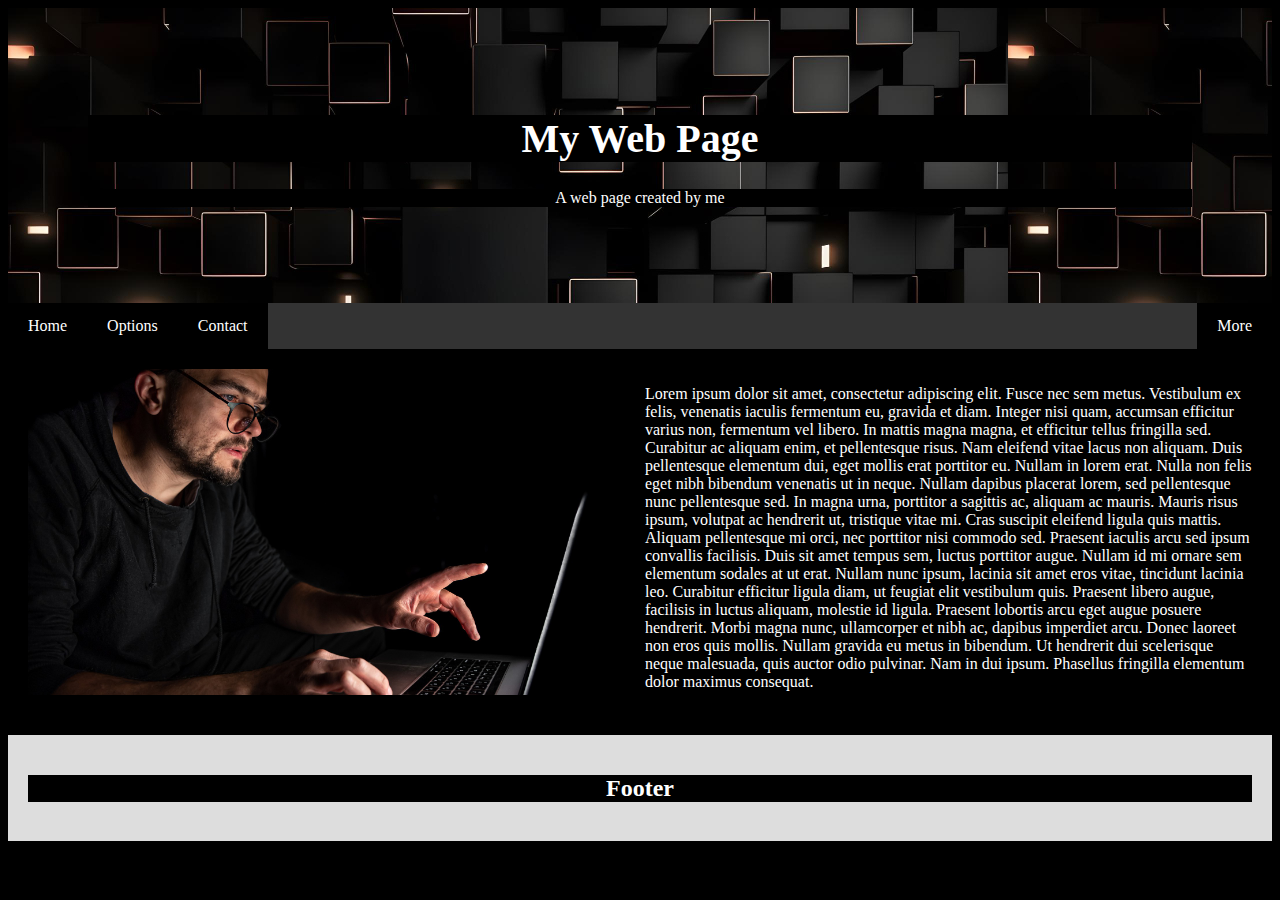
==== index.html @ 9ab1adc7 "Start coding" ====
<!DOCTYPE html>
<html lang="en">
<head>
    <meta charset="UTF-8">
    <meta name="viewport" content="width=device-width, initial-scale=1.0">
    <title>My first webpage - fullstack</title>
    <link rel="stylesheet" href="./index.css">
</head>
<body>
    <header> <!--Its usually located at the top the website-->
        <div class="header">
            <h1>My Web Page</h1>
            <p>A web page created by me</p>
        </div>
    </header>

    <!--Navbar contains a list of links to navegation-->
    <nav>
        <div class="navbar">
            <a href="index.html">Home</a>
            <a href="#">Options</a>
            <a href="#">Contact</a>
            <a href="#" class="right">More</a>
        </div>
    </nav>
    <!--Like a table 1 row and 2 column layout, divided into a two content-->
    <div class="row">
        <div class="side">
            <img src="um-homem-de-oculos-trabalha-em-um-laptop-no-escuro.jpg" alt="Working in html"> <!--credists: Picture from pvproductions Freepik-->
            <p></p>
        </div>
        <div class="main">
            <p>Lorem ipsum dolor sit amet, consectetur adipiscing elit. Fusce nec sem metus. Vestibulum ex felis, venenatis iaculis fermentum eu, gravida et diam. Integer nisi quam, accumsan efficitur varius non, fermentum vel libero. In mattis magna magna, et efficitur tellus fringilla sed. Curabitur ac aliquam enim, et pellentesque risus. Nam eleifend vitae lacus non aliquam. Duis pellentesque elementum dui, eget mollis erat porttitor eu. Nullam in lorem erat. Nulla non felis eget nibh bibendum venenatis ut in neque. Nullam dapibus placerat lorem, sed pellentesque nunc pellentesque sed. In magna urna, porttitor a sagittis ac, aliquam ac mauris. Mauris risus ipsum, volutpat ac hendrerit ut, tristique vitae mi.

                Cras suscipit eleifend ligula quis mattis. Aliquam pellentesque mi orci, nec porttitor nisi commodo sed. Praesent iaculis arcu sed ipsum convallis facilisis. Duis sit amet tempus sem, luctus porttitor augue. Nullam id mi ornare sem elementum sodales at ut erat. Nullam nunc ipsum, lacinia sit amet eros vitae, tincidunt lacinia leo. Curabitur efficitur ligula diam, ut feugiat elit vestibulum quis. Praesent libero augue, facilisis in luctus aliquam, molestie id ligula. Praesent lobortis arcu eget augue posuere hendrerit. Morbi magna nunc, ullamcorper et nibh ac, dapibus imperdiet arcu. Donec laoreet non eros quis mollis. Nullam gravida eu metus in bibendum. Ut hendrerit dui scelerisque neque malesuada, quis auctor odio pulvinar. Nam in dui ipsum. Phasellus fringilla elementum dolor maximus consequat.</p>
        </div>
    </div>
    <footer>
        <div class="footer">
            <h2>Footer</h2>

        </div>
    </footer>

</body>
</html>
---- index.css ----
.header{
    padding: 80px;
    text-align: center;
    background-image: url(fundo-do-padrao-dos-quadrados-pretos.jpg); /*credits: Picture's desEYEns in Freepik*/
    color: white;
}

.header > h1{
    font-size: 40px;
}

/*Styling the top navigation bar*/

.navbar{
    overflow: hidden;
    background-color: #333;
}

.navbar a {
    float: left; /*make element float to left, rigth, need stay side-by-side*/
    display: block;
    text-align: center;
    text-decoration: none; /*remove underline*/
    color: white;
    padding: 14px 20px;
}

.navbar a.right{ /*Right-aligned link*/
    float: right; /*Float a link to the right*/
}

/*change color when pass the mouse*/
.navbar a:hover{
    background-color: #ddd; /*background is grey*/
    color: black; /*color the text when pass mouse is black*/
}

*{
    box-sizing: border-box; /*Ensure proper sizing*/
    background-color: black;
}

/*Container*/

.row {
    display: flex;
    flex-wrap: wrap;
}

.side { /*sidebar left column*/
    flex: 30px;/*Set the width of the sidebar*/
    background-color: black; 
    padding: 20px;
}

.side > img{
    width: 100%;
}

/*Main column at center*/
.main {
    flex: 70px;/*Set the width of the main content*/
    background-color: black; 
    padding: 20px;
    color: white;
}

/*Media queries to make the layout reponsive, in others words make the website looks good on all devices (desktop, laptops, tablets and mobile*/

/* Responsive layout - when the screen is less than 700px wide, make the two columns stack on top of each other instead of next to each other */
@media screen and (max-width:700px){
    .row{
        flex-direction: column;
    }
}
@media screen and (max-width:400px){
    .navbar a{
       float: none;
       width: 100%;
    }
}

.footer{
    padding: 20px;
    text-align: center;
    background-color: #ddd;
    color: white;
}
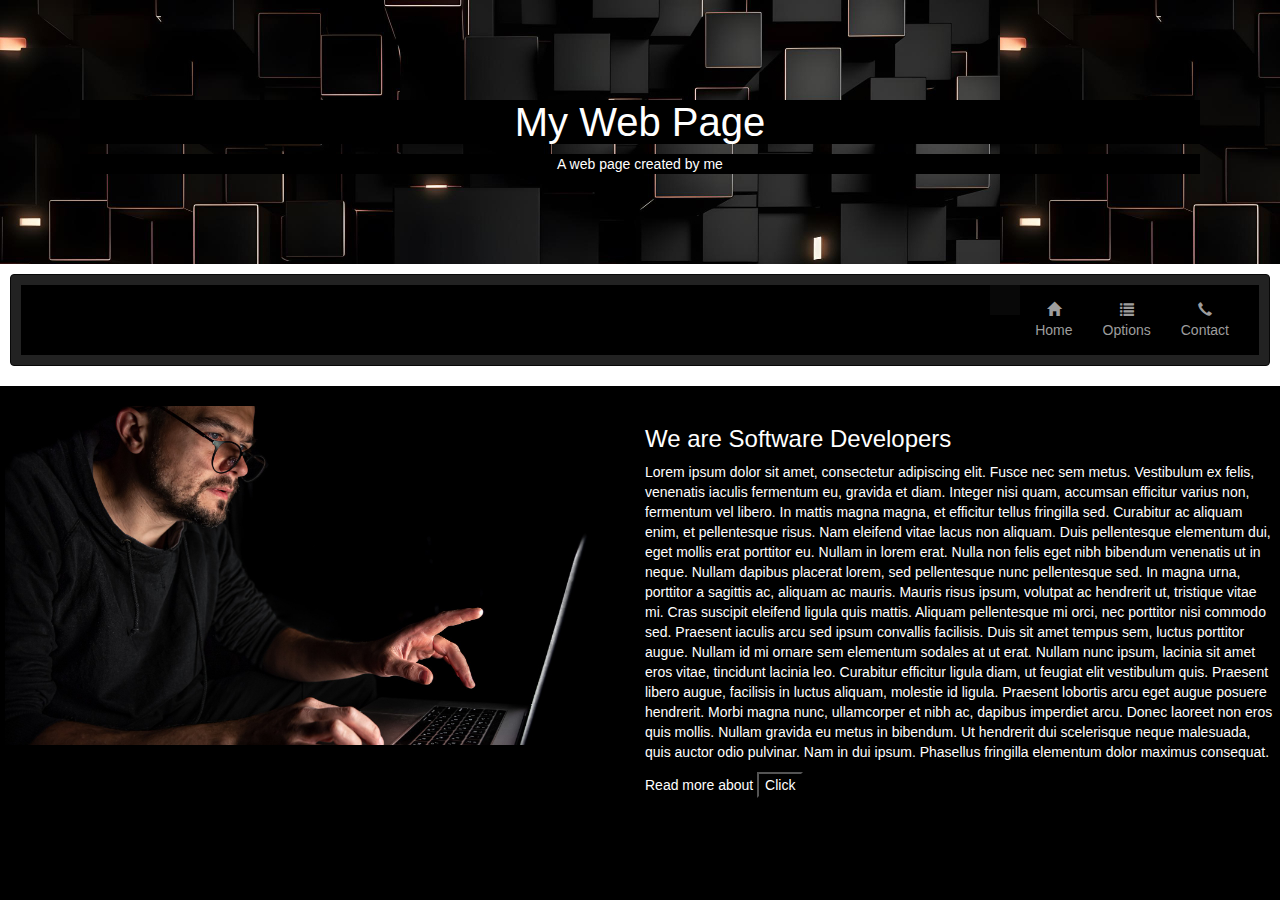
==== commit a05858b0: "updating" ====
--- a/index.html
+++ b/index.html
@@ -5,6 +5,9 @@
     <meta name="viewport" content="width=device-width, initial-scale=1.0">
     <title>My first webpage - fullstack</title>
     <link rel="stylesheet" href="./index.css">
+    <link rel="preconnect" href="https://fonts.googleapis.com">
+    <link rel="preconnect" href="https://fonts.gstatic.com" crossorigin>
+    <link href="https://fonts.googleapis.com/css2?family=Gruppo&family=Lora&family=Oxygen:wght@300;400&family=Roboto&display=swap" rel="stylesheet">
 </head>
 <body>
     <header> <!--Its usually located at the top the website-->
@@ -15,14 +18,26 @@
     </header>
 
     <!--Navbar contains a list of links to navegation-->
-    <nav>
-        <div class="navbar">
-            <a href="index.html">Home</a>
-            <a href="#">Options</a>
-            <a href="#">Contact</a>
-            <a href="#" class="right">More</a>
+    <nav class="navbar navbar-inverse">
+        <div class="container-fluid">
+          <div class="navbar-header">
+            <button type="button" class="navbar-toggle collapsed" data-toggle="collapse" data-target="#myNavbar-coll" aria-expanded="false">
+              <span class="sr-only">Toggle navigation</span>
+              <span class="icon-bar"></span>
+              <span class="icon-bar"></span>
+              <span class="icon-bar"></span>
+            </button>
+          </div>
+          <div class="collapse navbar-collapse" id="myNavbar-coll">
+            <ul class="nav navbar-nav navbar-right">
+              <li class="active"><a href="#"></a></li>
+              <li><a href="#"><span class="glyphicon glyphicon-home"></span><br class="hidden-xs">Home</a></li>
+              <li><a href="#"><span class="glyphicon glyphicon-list"></span><br class="hidden-xs">Options</a></li>
+              <li><a href="#"><span class="glyphicon glyphicon-earphone"></span><br class="hidden-xs">Contact</a></li>
+            </ul>
+          </div>
         </div>
-    </nav>
+      </nav>
     <!--Like a table 1 row and 2 column layout, divided into a two content-->
     <div class="row">
         <div class="side">
@@ -30,17 +45,23 @@
             <p></p>
         </div>
         <div class="main">
+            <h3>We are Software Developers</h3>
             <p>Lorem ipsum dolor sit amet, consectetur adipiscing elit. Fusce nec sem metus. Vestibulum ex felis, venenatis iaculis fermentum eu, gravida et diam. Integer nisi quam, accumsan efficitur varius non, fermentum vel libero. In mattis magna magna, et efficitur tellus fringilla sed. Curabitur ac aliquam enim, et pellentesque risus. Nam eleifend vitae lacus non aliquam. Duis pellentesque elementum dui, eget mollis erat porttitor eu. Nullam in lorem erat. Nulla non felis eget nibh bibendum venenatis ut in neque. Nullam dapibus placerat lorem, sed pellentesque nunc pellentesque sed. In magna urna, porttitor a sagittis ac, aliquam ac mauris. Mauris risus ipsum, volutpat ac hendrerit ut, tristique vitae mi.
 
-                Cras suscipit eleifend ligula quis mattis. Aliquam pellentesque mi orci, nec porttitor nisi commodo sed. Praesent iaculis arcu sed ipsum convallis facilisis. Duis sit amet tempus sem, luctus porttitor augue. Nullam id mi ornare sem elementum sodales at ut erat. Nullam nunc ipsum, lacinia sit amet eros vitae, tincidunt lacinia leo. Curabitur efficitur ligula diam, ut feugiat elit vestibulum quis. Praesent libero augue, facilisis in luctus aliquam, molestie id ligula. Praesent lobortis arcu eget augue posuere hendrerit. Morbi magna nunc, ullamcorper et nibh ac, dapibus imperdiet arcu. Donec laoreet non eros quis mollis. Nullam gravida eu metus in bibendum. Ut hendrerit dui scelerisque neque malesuada, quis auctor odio pulvinar. Nam in dui ipsum. Phasellus fringilla elementum dolor maximus consequat.</p>
-        </div>
-    </div>
-    <footer>
-        <div class="footer">
-            <h2>Footer</h2>
-
-        </div>
-    </footer>
-
+                Cras suscipit eleifend ligula quis mattis. Aliquam pellentesque mi orci, nec porttitor nisi commodo sed. Praesent iaculis arcu sed ipsum convallis facilisis. Duis sit amet tempus sem, luctus porttitor augue. Nullam id mi ornare sem elementum sodales at ut erat. Nullam nunc ipsum, lacinia sit amet eros vitae, tincidunt lacinia leo. Curabitur efficitur ligula diam, ut feugiat elit vestibulum quis. Praesent libero augue, facilisis in luctus aliquam, molestie id ligula. Praesent lobortis arcu eget augue posuere hendrerit. Morbi magna nunc, ullamcorper et nibh ac, dapibus imperdiet arcu. Donec laoreet non eros quis mollis. Nullam gravida eu metus in bibendum. Ut hendrerit dui scelerisque neque malesuada, quis auctor odio pulvinar. Nam in dui ipsum. Phasellus fringilla elementum dolor maximus consequat.</p>   
+                <p>Read more about
+                    <button>Click</button>
+                </p>
+            
+            </div>
+               
+            </div>
+   
+    <!-- Latest compiled and minified CSS -->
+<link rel="stylesheet" href="https://cdn.jsdelivr.net/npm/bootstrap@3.3.7/dist/css/bootstrap.min.css" integrity="sha384-BVYiiSIFeK1dGmJRAkycuHAHRg32OmUcww7on3RYdg4Va+PmSTsz/K68vbdEjh4u" crossorigin="anonymous">
+<script src="https://code.jquery.com/jquery-3.3.1.slim.min.js" integrity="sha384-q8i/X+965DzO0rT7abK41JStQIAqVgRVzpbzo5smXKp4YfRvH+8abtTE1Pi6jizo" crossorigin="anonymous"></script>
+<script src="https://cdnjs.cloudflare.com/ajax/libs/popper.js/1.14.3/umd/popper.min.js" integrity="sha384-ZMP7rVo3mIykV+2+9J3UJ46jBk0WLaUAdn689aCwoqbBJiSnjAK/l8WvCWPIPm49" crossorigin="anonymous"></script>
+<!-- Latest compiled and minified JavaScript -->
+<script src="https://cdn.jsdelivr.net/npm/bootstrap@3.3.7/dist/js/bootstrap.min.js" integrity="sha384-Tc5IQib027qvyjSMfHjOMaLkfuWVxZxUPnCJA7l2mCWNIpG9mGCD8wGNIcPD7Txa" crossorigin="anonymous"></script>    
 </body>
 </html>--- a/index.css
+++ b/index.css
@@ -1,4 +1,9 @@
 
+body{
+    font-family: 'Gruppo', sans-serif;
+
+
+}
 .header{
     padding: 80px;
     text-align: center;
@@ -15,6 +20,8 @@
 .navbar{
     overflow: hidden;
     background-color: #333;
+    padding: 10px;
+    margin: 10px;
 }
 
 .navbar a {
@@ -64,6 +71,7 @@
     background-color: black; 
     padding: 20px;
     color: white;
+
 }
 
 /*Media queries to make the layout reponsive, in others words make the website looks good on all devices (desktop, laptops, tablets and mobile*/
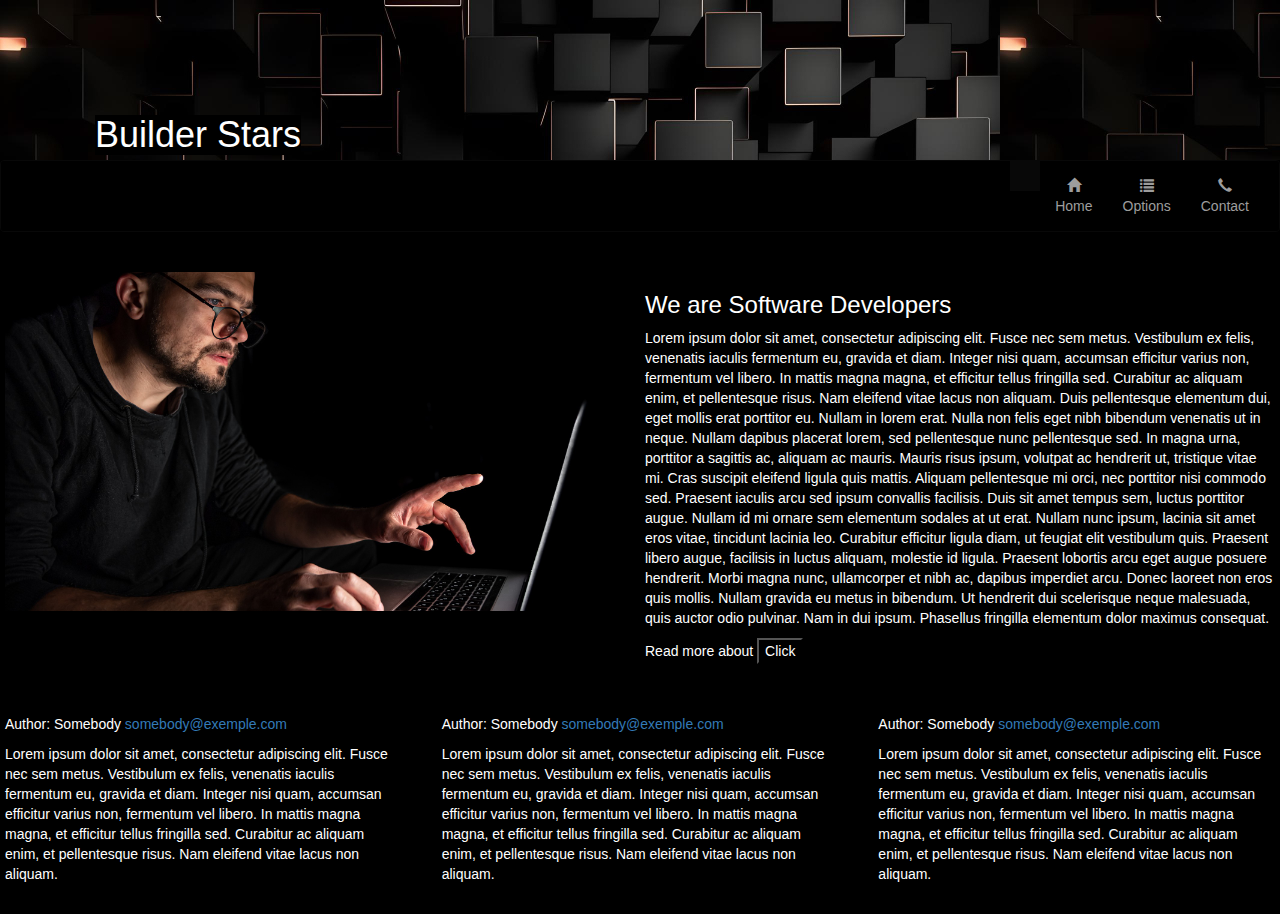
==== commit d8500658: "new updating" ====
--- a/index.html
+++ b/index.html
@@ -12,8 +12,9 @@
 <body>
     <header> <!--Its usually located at the top the website-->
         <div class="header">
-            <h1>My Web Page</h1>
-            <p>A web page created by me</p>
+            <a href="index.html"></a>
+
+            <a class="navbar-brand" href="index.html"><h1>Builder Stars</h1></a>
         </div>
     </header>
 
@@ -44,6 +45,7 @@
             <img src="um-homem-de-oculos-trabalha-em-um-laptop-no-escuro.jpg" alt="Working in html"> <!--credists: Picture from pvproductions Freepik-->
             <p></p>
         </div>
+
         <div class="main">
             <h3>We are Software Developers</h3>
             <p>Lorem ipsum dolor sit amet, consectetur adipiscing elit. Fusce nec sem metus. Vestibulum ex felis, venenatis iaculis fermentum eu, gravida et diam. Integer nisi quam, accumsan efficitur varius non, fermentum vel libero. In mattis magna magna, et efficitur tellus fringilla sed. Curabitur ac aliquam enim, et pellentesque risus. Nam eleifend vitae lacus non aliquam. Duis pellentesque elementum dui, eget mollis erat porttitor eu. Nullam in lorem erat. Nulla non felis eget nibh bibendum venenatis ut in neque. Nullam dapibus placerat lorem, sed pellentesque nunc pellentesque sed. In magna urna, porttitor a sagittis ac, aliquam ac mauris. Mauris risus ipsum, volutpat ac hendrerit ut, tristique vitae mi.
@@ -56,6 +58,24 @@
             </div>
                
             </div>
+
+            <footer>
+                <div class="row">
+                    <div class="main"><p>Author: Somebody
+                        <a href="mailto:somebody@exemple.com">somebody@exemple.com</a></p>
+                        <p>Lorem ipsum dolor sit amet, consectetur adipiscing elit. Fusce nec sem metus. Vestibulum ex felis, venenatis iaculis fermentum eu, gravida et diam. Integer nisi quam, accumsan efficitur varius non, fermentum vel libero. In mattis magna magna, et efficitur tellus fringilla sed. Curabitur ac aliquam enim, et pellentesque risus. Nam eleifend vitae lacus non aliquam.</p>
+        </div>
+                    <div class="main"><p>Author: Somebody
+                        <a href="mailto:somebody@exemple.com">somebody@exemple.com</a></p>
+                        <p>Lorem ipsum dolor sit amet, consectetur adipiscing elit. Fusce nec sem metus. Vestibulum ex felis, venenatis iaculis fermentum eu, gravida et diam. Integer nisi quam, accumsan efficitur varius non, fermentum vel libero. In mattis magna magna, et efficitur tellus fringilla sed. Curabitur ac aliquam enim, et pellentesque risus. Nam eleifend vitae lacus non aliquam.</p>
+        </div>
+                    <div class="main"><p>Author: Somebody
+                        <a href="mailto:somebody@exemple.com">somebody@exemple.com</a></p>
+                        <p>Lorem ipsum dolor sit amet, consectetur adipiscing elit. Fusce nec sem metus. Vestibulum ex felis, venenatis iaculis fermentum eu, gravida et diam. Integer nisi quam, accumsan efficitur varius non, fermentum vel libero. In mattis magna magna, et efficitur tellus fringilla sed. Curabitur ac aliquam enim, et pellentesque risus. Nam eleifend vitae lacus non aliquam.</p>
+        </div>
+                </div>
+                
+            </footer>
    
     <!-- Latest compiled and minified CSS -->
 <link rel="stylesheet" href="https://cdn.jsdelivr.net/npm/bootstrap@3.3.7/dist/css/bootstrap.min.css" integrity="sha384-BVYiiSIFeK1dGmJRAkycuHAHRg32OmUcww7on3RYdg4Va+PmSTsz/K68vbdEjh4u" crossorigin="anonymous">
--- a/index.css
+++ b/index.css
@@ -1,12 +1,13 @@
 
 body{
-    font-family: 'Gruppo', sans-serif;
-
-
+    margin: 0;
+    padding: 0;
+    width: 100%;
+    height: 100px;
 }
 .header{
     padding: 80px;
-    text-align: center;
+    text-align: left;
     background-image: url(fundo-do-padrao-dos-quadrados-pretos.jpg); /*credits: Picture's desEYEns in Freepik*/
     color: white;
 }
@@ -20,8 +21,7 @@
 .navbar{
     overflow: hidden;
     background-color: #333;
-    padding: 10px;
-    margin: 10px;
+
 }
 
 .navbar a {
@@ -33,14 +33,19 @@
     padding: 14px 20px;
 }
 
-.navbar a.right{ /*Right-aligned link*/
-    float: right; /*Float a link to the right*/
-}
-
 /*change color when pass the mouse*/
 .navbar a:hover{
     background-color: #ddd; /*background is grey*/
     color: black; /*color the text when pass mouse is black*/
+}
+
+#logo-img{
+    background-image: url(moldura-de-ouro-em-um-fundo-preto-textura.jpg);
+    width: 40px;
+}
+
+.header > a{
+    color: white;
 }
 
 *{
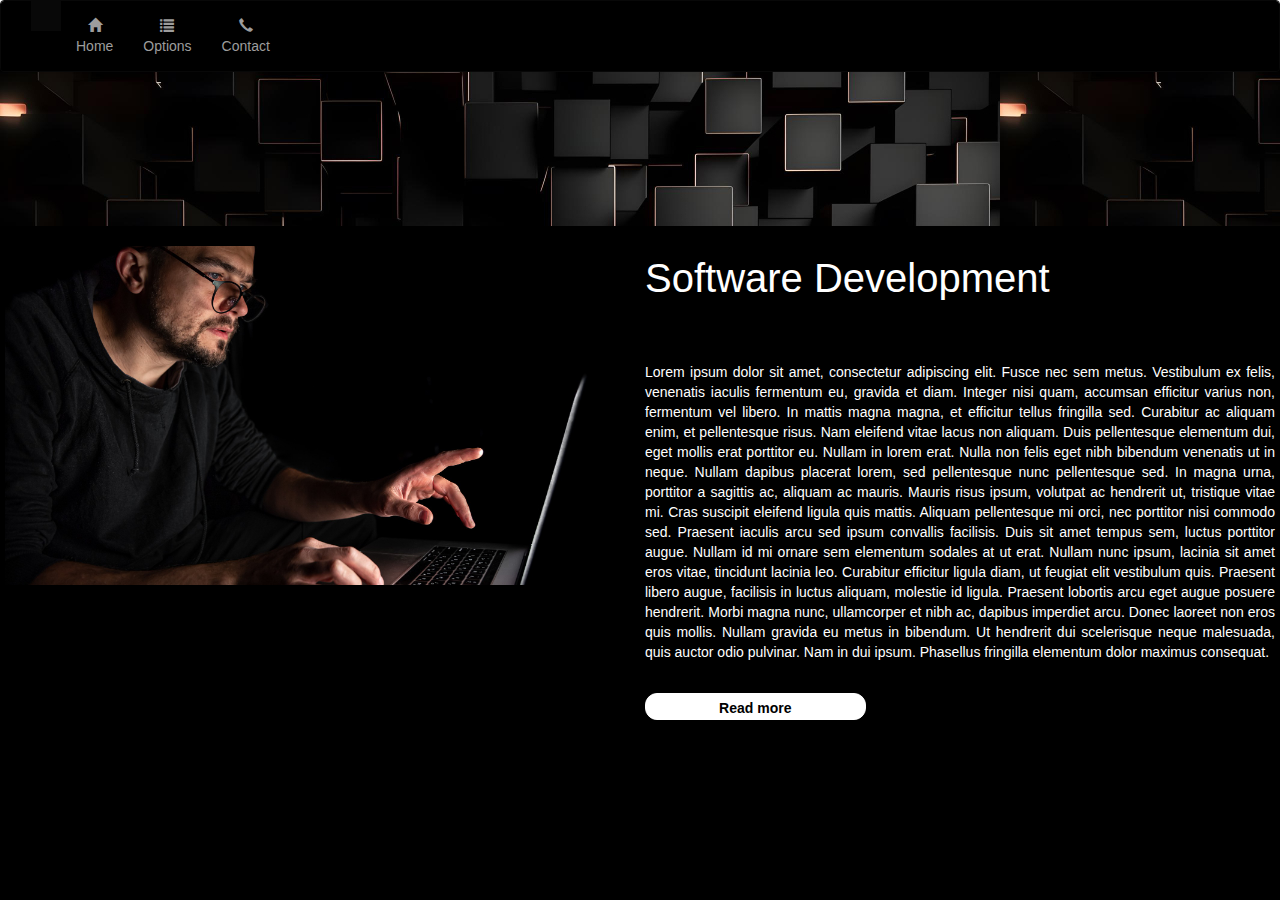
==== commit 5fb22b9b: "changed somethings" ====
--- a/index.html
+++ b/index.html
@@ -10,35 +10,36 @@
     <link href="https://fonts.googleapis.com/css2?family=Gruppo&family=Lora&family=Oxygen:wght@300;400&family=Roboto&display=swap" rel="stylesheet">
 </head>
 <body>
+  <nav class="navbar navbar-inverse">
+    <div class="container-fluid">
+      <div class="navbar-header">
+        <button type="button" class="navbar-toggle collapsed" data-toggle="collapse" data-target="#myNavbar-coll" aria-expanded="false">
+          <span class="sr-only">Toggle navigation</span>
+          <span class="icon-bar"></span>
+          <span class="icon-bar"></span>
+          <span class="icon-bar"></span>
+        </button>
+      </div>
+      <div class="collapse navbar-collapse" id="myNavbar-coll">
+        <ul class="nav navbar-nav navbar-left">
+          <li class="active"><a href="#"></a></li>
+          <li><a href="index.html"><span class="glyphicon glyphicon-home"></span><br class="hidden-xs">Home</a></li>
+          <li><a href="options.html"><span class="glyphicon glyphicon-list"></span><br class="hidden-xs">Options</a></li>
+          <li><a href="#"><span class="glyphicon glyphicon-earphone"></span><br class="hidden-xs">Contact</a></li>
+        </ul>
+      </div>
+    </div>
+  </nav>
     <header> <!--Its usually located at the top the website-->
         <div class="header">
             <a href="index.html"></a>
 
-            <a class="navbar-brand" href="index.html"><h1>Builder Stars</h1></a>
+            <a class="navbar-brand" href="index.html"></a>
         </div>
     </header>
 
     <!--Navbar contains a list of links to navegation-->
-    <nav class="navbar navbar-inverse">
-        <div class="container-fluid">
-          <div class="navbar-header">
-            <button type="button" class="navbar-toggle collapsed" data-toggle="collapse" data-target="#myNavbar-coll" aria-expanded="false">
-              <span class="sr-only">Toggle navigation</span>
-              <span class="icon-bar"></span>
-              <span class="icon-bar"></span>
-              <span class="icon-bar"></span>
-            </button>
-          </div>
-          <div class="collapse navbar-collapse" id="myNavbar-coll">
-            <ul class="nav navbar-nav navbar-right">
-              <li class="active"><a href="#"></a></li>
-              <li><a href="#"><span class="glyphicon glyphicon-home"></span><br class="hidden-xs">Home</a></li>
-              <li><a href="#"><span class="glyphicon glyphicon-list"></span><br class="hidden-xs">Options</a></li>
-              <li><a href="#"><span class="glyphicon glyphicon-earphone"></span><br class="hidden-xs">Contact</a></li>
-            </ul>
-          </div>
-        </div>
-      </nav>
+    
     <!--Like a table 1 row and 2 column layout, divided into a two content-->
     <div class="row">
         <div class="side">
@@ -47,36 +48,17 @@
         </div>
 
         <div class="main">
-            <h3>We are Software Developers</h3>
+           <a href="options.html"><h1>Software Development</h1></a> 
             <p>Lorem ipsum dolor sit amet, consectetur adipiscing elit. Fusce nec sem metus. Vestibulum ex felis, venenatis iaculis fermentum eu, gravida et diam. Integer nisi quam, accumsan efficitur varius non, fermentum vel libero. In mattis magna magna, et efficitur tellus fringilla sed. Curabitur ac aliquam enim, et pellentesque risus. Nam eleifend vitae lacus non aliquam. Duis pellentesque elementum dui, eget mollis erat porttitor eu. Nullam in lorem erat. Nulla non felis eget nibh bibendum venenatis ut in neque. Nullam dapibus placerat lorem, sed pellentesque nunc pellentesque sed. In magna urna, porttitor a sagittis ac, aliquam ac mauris. Mauris risus ipsum, volutpat ac hendrerit ut, tristique vitae mi.
 
                 Cras suscipit eleifend ligula quis mattis. Aliquam pellentesque mi orci, nec porttitor nisi commodo sed. Praesent iaculis arcu sed ipsum convallis facilisis. Duis sit amet tempus sem, luctus porttitor augue. Nullam id mi ornare sem elementum sodales at ut erat. Nullam nunc ipsum, lacinia sit amet eros vitae, tincidunt lacinia leo. Curabitur efficitur ligula diam, ut feugiat elit vestibulum quis. Praesent libero augue, facilisis in luctus aliquam, molestie id ligula. Praesent lobortis arcu eget augue posuere hendrerit. Morbi magna nunc, ullamcorper et nibh ac, dapibus imperdiet arcu. Donec laoreet non eros quis mollis. Nullam gravida eu metus in bibendum. Ut hendrerit dui scelerisque neque malesuada, quis auctor odio pulvinar. Nam in dui ipsum. Phasellus fringilla elementum dolor maximus consequat.</p>   
-                <p>Read more about
-                    <button>Click</button>
+                <p>
+                   <a href="options.html"><button class="btn-text-1">Read more</button></a> 
                 </p>
             
             </div>
                
             </div>
-
-            <footer>
-                <div class="row">
-                    <div class="main"><p>Author: Somebody
-                        <a href="mailto:somebody@exemple.com">somebody@exemple.com</a></p>
-                        <p>Lorem ipsum dolor sit amet, consectetur adipiscing elit. Fusce nec sem metus. Vestibulum ex felis, venenatis iaculis fermentum eu, gravida et diam. Integer nisi quam, accumsan efficitur varius non, fermentum vel libero. In mattis magna magna, et efficitur tellus fringilla sed. Curabitur ac aliquam enim, et pellentesque risus. Nam eleifend vitae lacus non aliquam.</p>
-        </div>
-                    <div class="main"><p>Author: Somebody
-                        <a href="mailto:somebody@exemple.com">somebody@exemple.com</a></p>
-                        <p>Lorem ipsum dolor sit amet, consectetur adipiscing elit. Fusce nec sem metus. Vestibulum ex felis, venenatis iaculis fermentum eu, gravida et diam. Integer nisi quam, accumsan efficitur varius non, fermentum vel libero. In mattis magna magna, et efficitur tellus fringilla sed. Curabitur ac aliquam enim, et pellentesque risus. Nam eleifend vitae lacus non aliquam.</p>
-        </div>
-                    <div class="main"><p>Author: Somebody
-                        <a href="mailto:somebody@exemple.com">somebody@exemple.com</a></p>
-                        <p>Lorem ipsum dolor sit amet, consectetur adipiscing elit. Fusce nec sem metus. Vestibulum ex felis, venenatis iaculis fermentum eu, gravida et diam. Integer nisi quam, accumsan efficitur varius non, fermentum vel libero. In mattis magna magna, et efficitur tellus fringilla sed. Curabitur ac aliquam enim, et pellentesque risus. Nam eleifend vitae lacus non aliquam.</p>
-        </div>
-                </div>
-                
-            </footer>
-   
     <!-- Latest compiled and minified CSS -->
 <link rel="stylesheet" href="https://cdn.jsdelivr.net/npm/bootstrap@3.3.7/dist/css/bootstrap.min.css" integrity="sha384-BVYiiSIFeK1dGmJRAkycuHAHRg32OmUcww7on3RYdg4Va+PmSTsz/K68vbdEjh4u" crossorigin="anonymous">
 <script src="https://code.jquery.com/jquery-3.3.1.slim.min.js" integrity="sha384-q8i/X+965DzO0rT7abK41JStQIAqVgRVzpbzo5smXKp4YfRvH+8abtTE1Pi6jizo" crossorigin="anonymous"></script>
--- a/index.css
+++ b/index.css
@@ -10,10 +10,14 @@
     text-align: left;
     background-image: url(fundo-do-padrao-dos-quadrados-pretos.jpg); /*credits: Picture's desEYEns in Freepik*/
     color: white;
+    margin-top: -2%;
 }
 
-.header > h1{
+a > h1{
     font-size: 40px;
+    color: white;
+    margin-top: 10px;
+    padding-bottom: 30px;
 }
 
 /*Styling the top navigation bar*/
@@ -29,7 +33,6 @@
     display: block;
     text-align: center;
     text-decoration: none; /*remove underline*/
-    color: white;
     padding: 14px 20px;
 }
 
@@ -79,6 +82,29 @@
 
 }
 
+.main > p{
+    text-align: justify;
+    margin-top: 5%;
+}
+
+.btn-text-1{
+   font-size: 14px;
+   width: 35%;
+   border: 1px solid white;
+   border-radius: 12px;
+   padding-top: 0.5%;
+   color: black;
+   background-color: white;
+   text-align: center;
+   font-weight: bold;
+
+}
+
+.btn-text-1:hover{
+    background-color: black;
+    color: white;
+}
+
 /*Media queries to make the layout reponsive, in others words make the website looks good on all devices (desktop, laptops, tablets and mobile*/
 
 /* Responsive layout - when the screen is less than 700px wide, make the two columns stack on top of each other instead of next to each other */
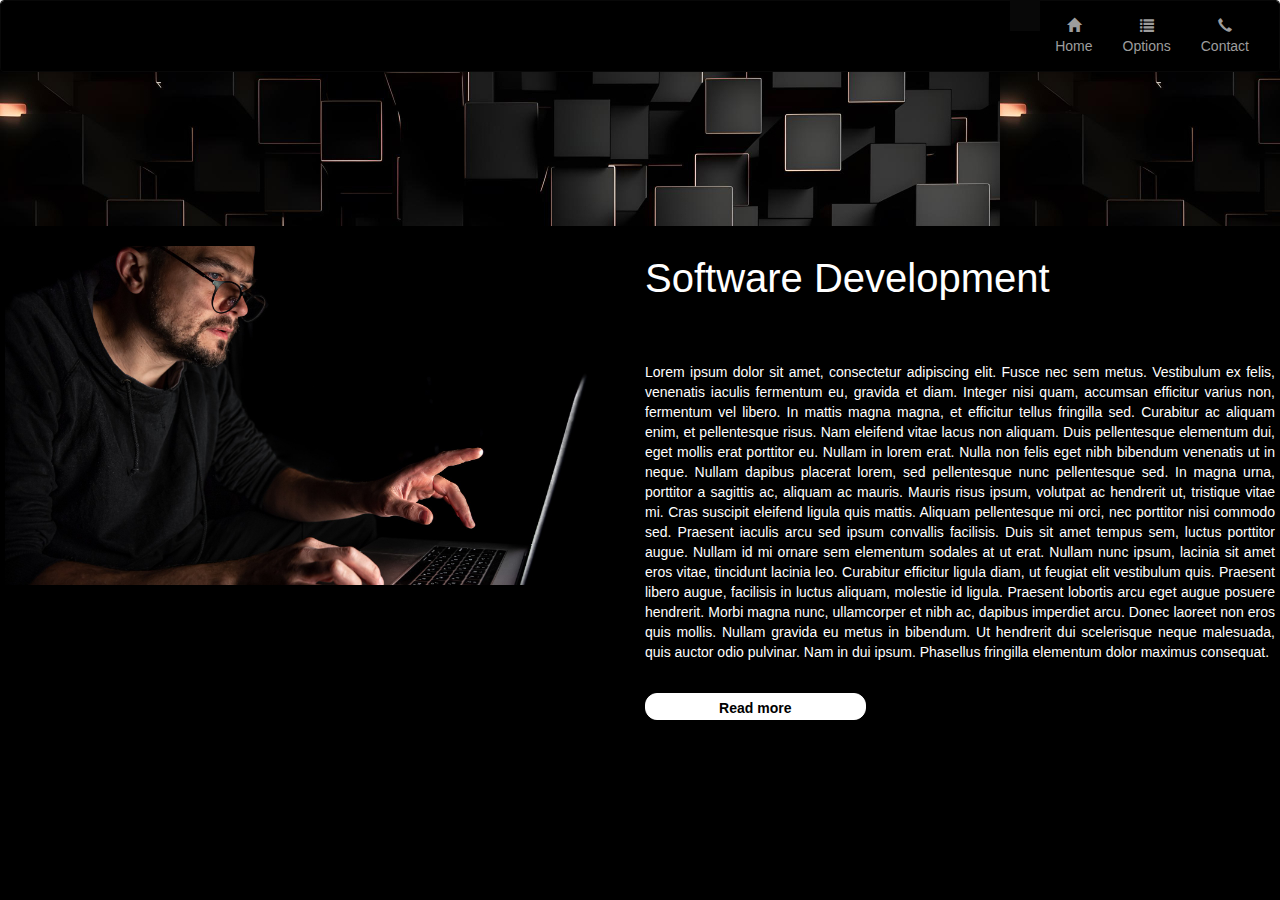
==== commit 274ff80d: "New updating" ====
--- a/index.html
+++ b/index.html
@@ -21,7 +21,7 @@
         </button>
       </div>
       <div class="collapse navbar-collapse" id="myNavbar-coll">
-        <ul class="nav navbar-nav navbar-left">
+        <ul class="nav navbar-nav navbar-right">
           <li class="active"><a href="#"></a></li>
           <li><a href="index.html"><span class="glyphicon glyphicon-home"></span><br class="hidden-xs">Home</a></li>
           <li><a href="options.html"><span class="glyphicon glyphicon-list"></span><br class="hidden-xs">Options</a></li>
@@ -50,8 +50,7 @@
         <div class="main">
            <a href="options.html"><h1>Software Development</h1></a> 
             <p>Lorem ipsum dolor sit amet, consectetur adipiscing elit. Fusce nec sem metus. Vestibulum ex felis, venenatis iaculis fermentum eu, gravida et diam. Integer nisi quam, accumsan efficitur varius non, fermentum vel libero. In mattis magna magna, et efficitur tellus fringilla sed. Curabitur ac aliquam enim, et pellentesque risus. Nam eleifend vitae lacus non aliquam. Duis pellentesque elementum dui, eget mollis erat porttitor eu. Nullam in lorem erat. Nulla non felis eget nibh bibendum venenatis ut in neque. Nullam dapibus placerat lorem, sed pellentesque nunc pellentesque sed. In magna urna, porttitor a sagittis ac, aliquam ac mauris. Mauris risus ipsum, volutpat ac hendrerit ut, tristique vitae mi.
-
-                Cras suscipit eleifend ligula quis mattis. Aliquam pellentesque mi orci, nec porttitor nisi commodo sed. Praesent iaculis arcu sed ipsum convallis facilisis. Duis sit amet tempus sem, luctus porttitor augue. Nullam id mi ornare sem elementum sodales at ut erat. Nullam nunc ipsum, lacinia sit amet eros vitae, tincidunt lacinia leo. Curabitur efficitur ligula diam, ut feugiat elit vestibulum quis. Praesent libero augue, facilisis in luctus aliquam, molestie id ligula. Praesent lobortis arcu eget augue posuere hendrerit. Morbi magna nunc, ullamcorper et nibh ac, dapibus imperdiet arcu. Donec laoreet non eros quis mollis. Nullam gravida eu metus in bibendum. Ut hendrerit dui scelerisque neque malesuada, quis auctor odio pulvinar. Nam in dui ipsum. Phasellus fringilla elementum dolor maximus consequat.</p>   
+         Cras suscipit eleifend ligula quis mattis. Aliquam pellentesque mi orci, nec porttitor nisi commodo sed. Praesent iaculis arcu sed ipsum convallis facilisis. Duis sit amet tempus sem, luctus porttitor augue. Nullam id mi ornare sem elementum sodales at ut erat. Nullam nunc ipsum, lacinia sit amet eros vitae, tincidunt lacinia leo. Curabitur efficitur ligula diam, ut feugiat elit vestibulum quis. Praesent libero augue, facilisis in luctus aliquam, molestie id ligula. Praesent lobortis arcu eget augue posuere hendrerit. Morbi magna nunc, ullamcorper et nibh ac, dapibus imperdiet arcu. Donec laoreet non eros quis mollis. Nullam gravida eu metus in bibendum. Ut hendrerit dui scelerisque neque malesuada, quis auctor odio pulvinar. Nam in dui ipsum. Phasellus fringilla elementum dolor maximus consequat.</p>   
                 <p>
                    <a href="options.html"><button class="btn-text-1">Read more</button></a> 
                 </p>
--- a/index.css
+++ b/index.css
@@ -81,6 +81,42 @@
     color: white;
 
 }
+.row-options {
+    display: flex;
+    flex-wrap: wrap;
+}
+
+.side-opt { /*sidebar left column*/
+    flex: 30px;/*Set the width of the sidebar*/
+    background-color: black; 
+    padding: 20px;
+}
+
+.side-opt > img{
+    width: 35%;
+}
+.main-opt > img{
+    width: 35%;
+}
+.opt-title{
+    text-align: center;
+    color: white;
+}
+
+.text-p{
+    text-align: justify;
+    color: white;
+}
+/*Main column at center*/
+.main-opt {
+    flex: 70px;/*Set the width of the main content*/
+    background-color: black; 
+    padding: 20px;
+    color: white;
+
+}
+
+
 
 .main > p{
     text-align: justify;
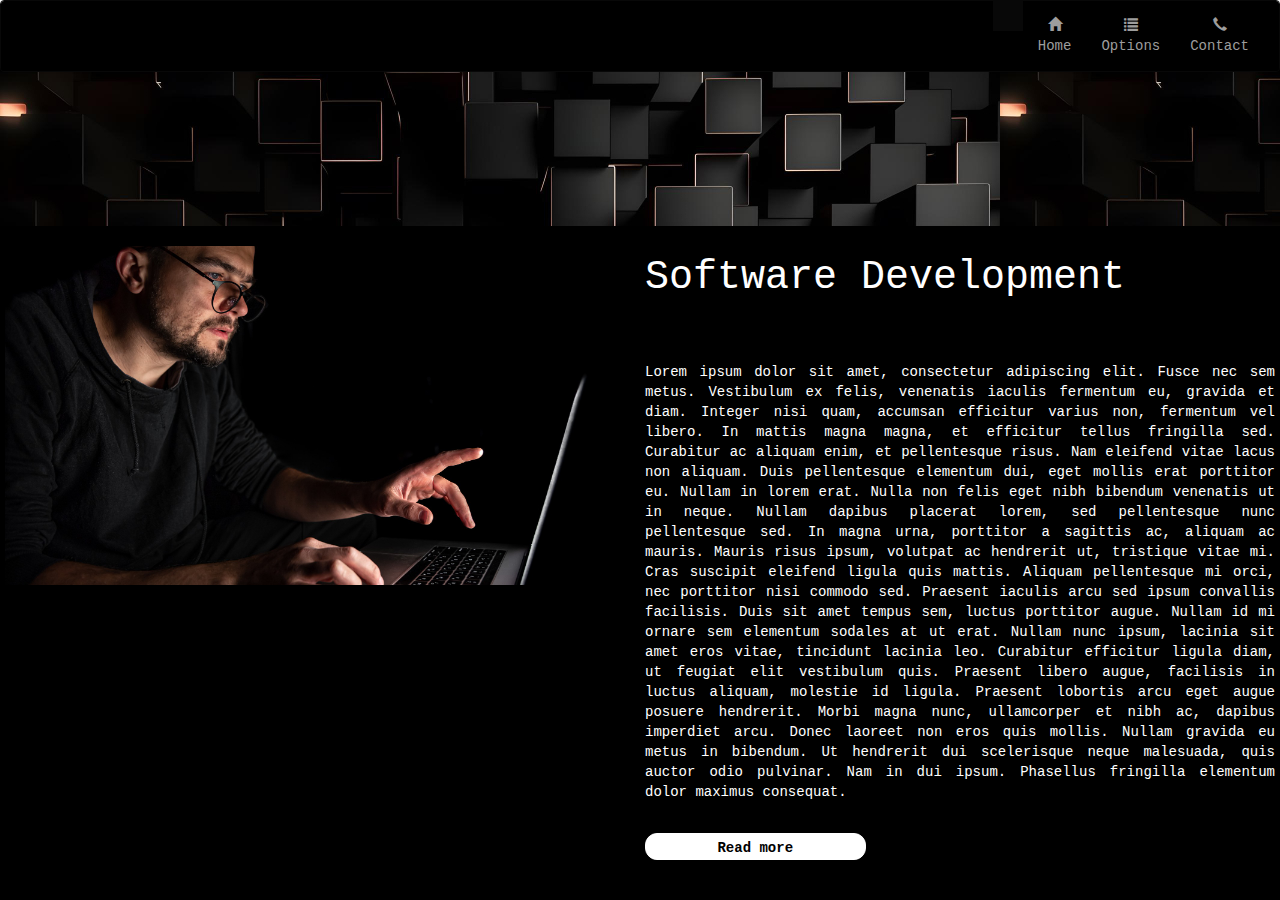
==== commit 6f8cfa71: "edited and added somthings" ====
--- a/index.html
+++ b/index.html
@@ -7,8 +7,9 @@
     <link rel="stylesheet" href="./index.css">
     <link rel="preconnect" href="https://fonts.googleapis.com">
     <link rel="preconnect" href="https://fonts.gstatic.com" crossorigin>
-    <link href="https://fonts.googleapis.com/css2?family=Gruppo&family=Lora&family=Oxygen:wght@300;400&family=Roboto&display=swap" rel="stylesheet">
-</head>
+    <link href="https://fonts.googleapis.com/css2?family=Gruppo&family=Lora&family=Oxygen:wght@300;400&family=PT+Mono&family=Roboto&display=swap" rel="stylesheet">
+  
+  </head>
 <body>
   <nav class="navbar navbar-inverse">
     <div class="container-fluid">
--- a/index.css
+++ b/index.css
@@ -4,6 +4,7 @@
     padding: 0;
     width: 100%;
     height: 100px;
+   
 }
 .header{
     padding: 80px;
@@ -54,6 +55,7 @@
 *{
     box-sizing: border-box; /*Ensure proper sizing*/
     background-color: black;
+    font-family: 'PT Mono', monospace;
 }
 
 /*Container*/
@@ -84,6 +86,7 @@
 .row-options {
     display: flex;
     flex-wrap: wrap;
+    height: 100%;
 }
 
 .side-opt { /*sidebar left column*/
@@ -94,9 +97,11 @@
 
 .side-opt > img{
     width: 35%;
+    float: left;
 }
 .main-opt > img{
     width: 35%;
+
 }
 .opt-title{
     text-align: center;
@@ -123,6 +128,22 @@
     margin-top: 5%;
 }
 
+.div-textOpt{
+    color: black;
+    background-color: black;
+    padding: 20px;
+    margin: 0px 0px 0px 10px;
+    width: 100%;
+    height: 150px;
+    border: 1px solid white;
+    border-radius: 8px;
+}
+
+.div-textOpt > h4{
+    color: white;
+    text-align: center;
+}
+
 .btn-text-1{
    font-size: 14px;
    width: 35%;
@@ -140,6 +161,8 @@
     background-color: black;
     color: white;
 }
+
+
 
 /*Media queries to make the layout reponsive, in others words make the website looks good on all devices (desktop, laptops, tablets and mobile*/
 
